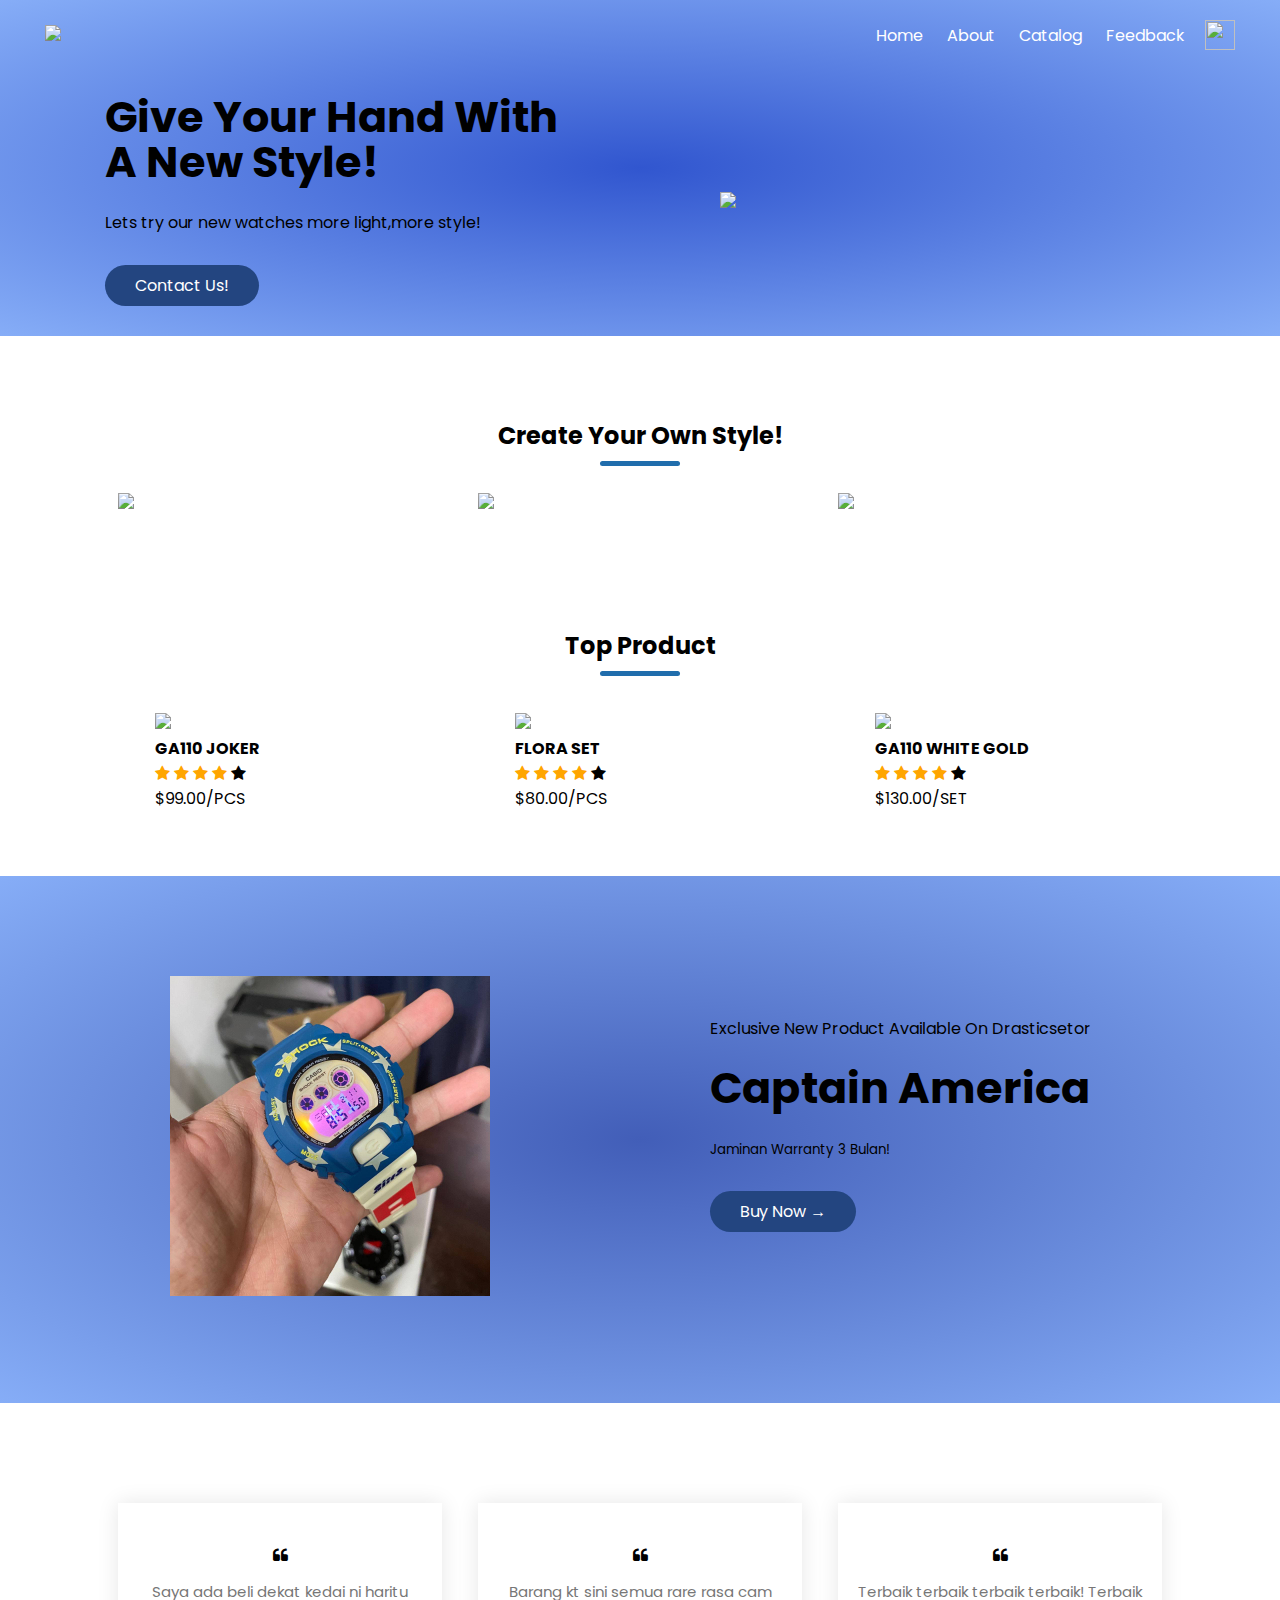
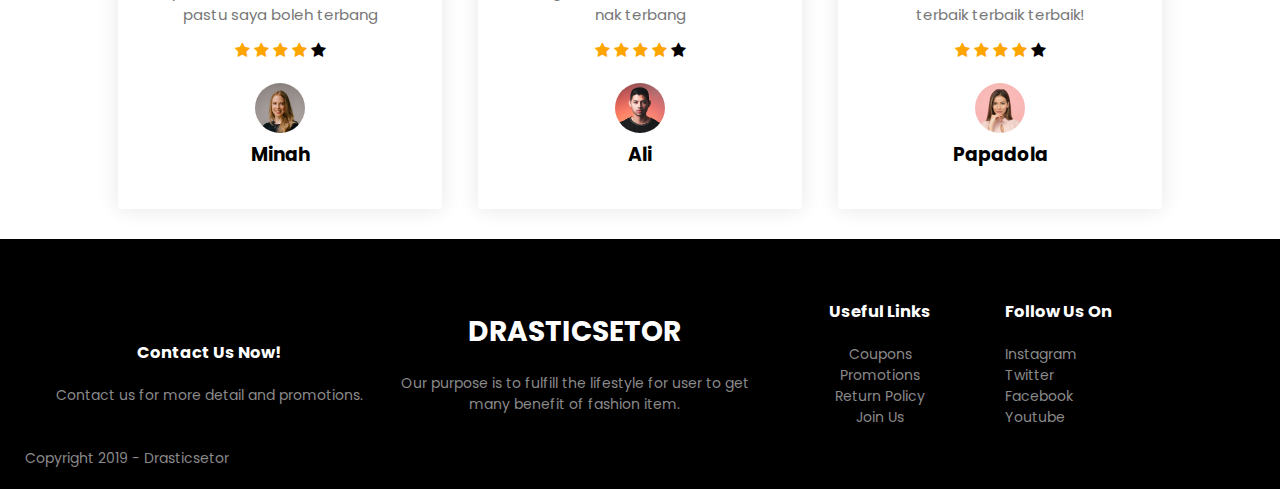
==== index.html @ d4b66106 "Add files via upload" ====
<!DOCTYPE html>
<html lang="en">
<head>
        <meta charset="UTF-8">
        <meta name="viewport" content="width=device-width, initial-scale=1.0">
        <title>Drasticsetor</title>
        <link rel="stylesheet" href="style.css">
        <link href="https://fonts.googleapis.com/css2?family=Poppins:wght@300;400;500;700&display=swap" rel="stylesheet">
        <link rel="stylesheet" href="https://cdnjs.cloudflare.com/ajax/libs/font-awesome/4.7.0/css/font-awesome.min.css">
</head>
<body>  
        <div class="header">      
        <div class="container">
           <div class="navbar">
                <div class="logo">
                        <a href="index.html"><img src="redstore_img/images/IMG_2015.png" width="125px"></a>
                </div>
                <nav>
                        <ul id="MenuItems">
                                <li><a href="index.html">Home</a></li>
                                <li><a href="">About</a></li>
                                <li><a href="product.html">Catalog</a></li>
                                <li><a href="">Feedback</a></li>
                        </ul>
                </nav>
                <img src="redstore_img/images/cart.png" width="30px" height="30px">
                <img src="redstore_img/images/menu.png" class="menu-icon"
                onclick="menutoggle()">
               
        </div>
        <div class="row">
                <div class="col-2">
                        <h1>Give Your Hand With<br>A New Style!</h1>
                        <p>Lets try our new watches more light,more style!</p>
                        <a href="" class="btn">Contact Us! </a>
                </div>
                <div class="col-2">
                        <img src="redstore_img/images/gsockpokok.jpg">
                </div>
        </div>
        </div>
        </div> 

<!---------------featured categories----------->
         <div class="categories">
        <div class="small-container">
                <h2 class="title-2">Create Your Own Style!</h2><br>
                <div class="row">
                        <div class="col-3">
                                <img src="Redstore_img/images/category-4.jpg">
                       </div>
                       <div class="col-3">
                               <img src="Redstore_img/images/category-5.jpg">
                       </div>
                       <div class="col-3">
                               <img src="Redstore_img/images/category-3.jpg"> 
                        </div>
               </div>
        </div>
          
        </div>
<!---------------featured product----------->
        <div class="small-container">
                <h2 class="title">Top Product</h2><br>
                <div class="row">
                        <div class="col-4">
                                <img src="Redstore_img/images/product-1.jpg">
                                <h4>GA110 JOKER</h4>
                                <div class="rating">
                                        <span class="fa fa-star fa-1x checked"></span>
                                        <span class="fa fa-star fa-1x checked"></span>
                                        <span class="fa fa-star fa-1x checked"></span>
                                        <span class="fa fa-star fa-1x checked"></span>
                                        <span class="fa fa-star fa-1x "></span>

                                </div>
                                <p>$99.00/PCS</p>
                        </div>
                        <div class="col-4">
                                <img src="Redstore_img/images/product-2.jpg">
                                <h4>FLORA SET</h4>
                                <div class="rating">
                                        <span class="fa fa-star fa-1x checked"></span>
                                        <span class="fa fa-star fa-1x checked"></span>
                                        <span class="fa fa-star fa-1x checked"></span>
                                        <span class="fa fa-star fa-1x checked"></span>
                                        <span class="fa fa-star fa-1x "></span>

                                </div>
                                <p>$80.00/PCS</p>
                        </div>
                        <div class="col-4">
                                <img src="Redstore_img/images/product-3.jpg">
                                <h4>GA110 WHITE GOLD</h4>
                                <div class="rating">
                                        <span class="fa fa-star fa-1x checked"></span>
                                        <span class="fa fa-star fa-1x checked"></span>
                                        <span class="fa fa-star fa-1x checked"></span>
                                        <span class="fa fa-star fa-1x checked"></span>
                                        <span class="fa fa-star fa-1x "></span>

                                </div>
                                <p>$130.00/SET</p>
                        </div>
                </div>
        </div>

<!---------------new product----------->
        <div class="offer">
                <div class="small-container">
                        <div class="row">
                                <div class="col-2">
                                        <img src="RedStore_Img/images/newproduct.jpg" class="offer-img">
                                </div>
                                <div class="col-2">
                                        <p>Exclusive New Product Available On Drasticsetor</p>
                                        <h1>Captain America</h1>
                                        <small>Jaminan Warranty 3 Bulan!</small><br>
                                        <a href="" class="btn">Buy Now &#8594;</a>
                                </div>
                        </div>
                </div>
        </div>


<!----------------------testimonial--------------->
        <div class="testimonial">
                <div class="small-container">
                        <div class="row">
                                <div class="col-3">
                                        <span class="fa fa-quote-left fa-1x "></span>
                                        <p>
                                            Saya ada beli dekat kedai ni haritu pastu saya boleh terbang    
                                        </p>

                                        <div class="rating">
                                                <span class="fa fa-star fa-1x checked"></span>
                                                <span class="fa fa-star fa-1x checked"></span>
                                                <span class="fa fa-star fa-1x checked"></span>
                                                <span class="fa fa-star fa-1x checked"></span>
                                                <span class="fa fa-star fa-1x "></span>  
                                        </div>
                                        <img src="RedStore_Img/images/user-1.png">                                
                                        <h3>Minah</h3>
                                </div>
                                <div class="col-3">
                                        <span class="fa fa-quote-left fa-1x "></span>
                                
                                        <p>
                                            Barang kt sini semua rare rasa cam nak terbang 
                                        </p>
                                        <div class="rating">
                                                <span class="fa fa-star fa-1x checked"></span>
                                                <span class="fa fa-star fa-1x checked"></span>
                                                <span class="fa fa-star fa-1x checked"></span>
                                                <span class="fa fa-star fa-1x checked"></span>
                                                <span class="fa fa-star fa-1x "></span>  
                                        </div>
                                        <img src="RedStore_Img/images/user-2.png">
                                        <h3>Ali</h3>
                                        
                                </div>
                                <div class="col-3">
                                        <span class="fa fa-quote-left fa-1x "></span>
                                        <p>
                                            Terbaik terbaik terbaik terbaik! Terbaik terbaik terbaik terbaik! 
                                        </p>
                                        <div class="rating">
                                                <span class="fa fa-star fa-1x checked"></span>
                                                <span class="fa fa-star fa-1x checked"></span>
                                                <span class="fa fa-star fa-1x checked"></span>
                                                <span class="fa fa-star fa-1x checked"></span>
                                                <span class="fa fa-star fa-1x "></span>  
                                        </div>
                                        <img src="RedStore_Img/images/user-3.png">
                                        <h3>Papadola</h3>
                                </div>
                        </div>
                </div>
        </div>

<!----------------------footer--------------->
        <div class="footer">
                <div class="container">
                        <div class="row">
                                <div class="footer-col-1">
                                        <h3>Contact Us Now!</h3>
                                        <p>Contact us for more detail and promotions.</p>
                                </div>
                                <div class="footer-col-2">
                                        <h1>DRASTICSETOR</h1>
                                        <p>Our purpose is to fulfill the lifestyle for user to get<br> many benefit of fashion item.</p>
                                </div>
                                <div class="footer-col-3">
                                        <h3>Useful Links</h3>
                                        <ul>
                                                <li>Coupons</li>
                                                <li>Promotions</li>
                                                <li>Return Policy</li>
                                                <li>Join Us</li>

                                        </ul>
                                </div>
                                <div class="footer-col-4">
                                        <h3>Follow Us On</h3>
                                        <ul>
                                                <li>Instagram</li>
                                                <li>Twitter</li>
                                                <li>Facebook</li>
                                                <li>Youtube</li>

                                        </ul>
                                </div>
                        </div>
                        <p class="Copyright">Copyright 2019 - Drasticsetor</p>
                </div>
        </div>
<!----------------------js for toggle menu--------------->
       <script>
               var MenuItems = document.getElementById("MenuItems");

               MenuItems.style.maxHeight = "0px"

               function menutoggle(){
                       if(MenuItems.style.maxHeight == "0px")
                {
                        MenuItems.style.maxHeight = "200px";
                }
                else
                {
                        MenuItems.style.maxHeight = "0px";
                }
        }
                
       </script>

</body>

</html>
---- style.css ----
*{
    margin: 0;
    padding: 0;
    box-sizing: border-box;

}
body {
    font-family: 'Poppins', sans-serif;
}
.navbar{
    display: flex;
    align-items: center;
    padding: 20px;
}
nav{
    flex: 1;
    text-align: right;
}
nav ul{
    display: inline-block;
    list-style-type: none;
}
nav ul li{
    display: inline-block;
    margin-right: 20px;
}
a{
    text-decoration: none;
    color: rgb(255, 255, 255);
}
p{
    color: rgb(0, 0, 0);
}
.container{
    max-width: 1500px;
    margin: auto;
    padding-left: 25px;
    padding-right: 25px;
}
.row{
    display: flex;
    align-items: center;
    flex-wrap: wrap;
    justify-content: space-around;
}
.col-2{
    flex-basis: 37%;
    min-width: 300px;
}
.col-2 img{
    max-width: 80%;
    padding: 50px 0;

}
.col-2 h1{
    font-size: 43px;
    line-height: 45px;
    margin: 25px 0;
}
.btn{
    display: inline-block;
    background: rgb(35, 69, 128);
    padding: 8px 30px;
    margin: 30px 0;
    border-radius: 30px;
}
.btn:hover{
    background: #0a1949;
}
.header{
    background: radial-gradient(rgb(49, 86, 207),#86adf7);
}
.header row{
    margin-top: 70px;
}
.categories{
    margin: 70px 0;
}
.col-3{
    flex-basis: 30%;
    min-width: 250px;
    margin-bottom: 30px;
}
.col-3 img{
    width: 100%;
}
.small-container{
    max-width: 1080px;
    margin: auto;
    padding-left: 25;
    padding-right: 25;
}
.col-4{
    flex-basis: 25%;
    padding: 10px;
    min-width: 200px;
    margin-bottom: 50px;
    transition: transform 0.5s;
}
.col-4 img{
    width: 100%;
}
.checked {
    color: orange;
}
.title{
    text-align: center;
    margin: auto 80px;
    position: relative;
    line-height: 60px;
}
.title::after{
    content: '';
    background: rgb(32, 109, 172);
    width: 80px;
    height: 5px;
    border-radius: 5px;
    position: absolute;
    bottom: 0;
    left: 50%;
    transform: translateX(-50%);

}
.title-2{
    text-align: center;
    margin: auto 80px;
    position: relative;
    line-height: 60px;
}
.title-2::after{
    content: '';
    background: rgb(32, 109, 172);
    width: 80px;
    height: 5px;
    border-radius: 5px;
    position: absolute;
    bottom: 0;
    left: 50%;
    transform: translateX(-50%);
}
.col-4:hover{
    transform: translateY(-5px);
}
.col-5{
    flex-basis: 50%;
    min-width: 500px;
}
.col-5 img{
    max-width: 70%;
    padding: 40px 0;

}
.col-5 h1{
    font-size: 50px;
    line-height: 20px;
    margin: 25px 0;
}
.col-5 p{
    font-size: 18px;
    line-height: 20px;
    margin: 25px 0;
}

/*------------------offer----------*/

.offer{
    background: radial-gradient(rgb(66, 94, 184),#86adf7);
    margin-top: 5px;
    padding: 50px 0;
}
.col-5 .offer-img {
    padding: 50px;
}

/*--------------testimonial---------*/
.col-11{
    flex-basis: 30%;
    min-width: 250px;
    margin-bottom: 30px;
}
.col-11 img{
    width: 100%;
}
.small-container{
    max-width: 1080px;
    margin: auto;
    padding-left: 25;
    padding-right: 25;
}

.testimonial{
    padding-top: 100px;
}
.testimonial .col-3{
    text-align: center;
    padding: 40px 20px;
    box-shadow: 0 0 20px 0px rgba(0,0,0,0.1);
    cursor:pointer;
    transition: transform 0.5s;
}
.testimonial .col-3 img{
    width: 50px;
    margin-top: 20px;
    border-radius: 50%;

}
.testimonial .col-3:hover{
    transform: translateY(-10px);

}
.col-3 p{
    font-size: 15px;
    margin: 12px 0;
    color: #777;
}
/*--------------footer---------*/
.footer {
    background: #000;
    color: #8a8a8a;
    font-size: 14px;
    padding: 60px 0 20px;
}
.footer p{
    color: #8a8a8a;
}
.footer h3{
    color: #fff;
    margin-bottom: 20px;

}
.footer h1{
    color: #fff;
    margin-bottom: 20px;

}
.footer-col1, .footer-col-2, .footer-col-3, .footer-col-4{
    min-width: 250px;
    margin-bottom: 20px;
}
.footer-col-1 {
    flex-basis: 30%;
    text-align: center;
}

.footer-col-2{
    flex: 1;
    text-align: center;
}
.footer-col-2 img{
    width: 50px;
    margin-bottom: 20px;
}
.footer-col-3, .footer-col4{
    flex-basis: 12%;
    text-align: center;
}
ul {
    list-style-type: none;
}
.Copyright{
    text-align: left;
}
.menu-icon {
    width: 28px;
    margin-left: 20px;
    display: none;
}
/*--------media query for menu---------------*/

@media only screen and (max-width:800px){

    nav ul{
        position: absolute;
        top: 120px;
        left: 0;
        background: #333;
        width: 100%;
        overflow: hidden;
        transition: max-height 0.5s;
    }
    nav ul li{
        display: block;
        margin-right: 20px;
        margin-top: 10px;
        margin-bottom: 10px;
    }
    nav ul li a{
        color: white;
    }
    .menu-icon{
        display: block;
        cursor: pointer;
    }
}

/*-----------------------all product page ---------------------*/

.row-2{
    justify-content: space-between;
    margin: 60px auto 30px;
}
select{
    border: 1px solid #086e96;
    padding: 5px;
}
select:focus{
    outline: none;
}
.page-btn{
    margin: 0 auto 80px;
}
.page-btn span{
    display: inline-block;
    border: 1px solid #0a61a8;
    margin-left: 10px;
    width: 40px;
    height: 40px;
    text-align: center;
    line-height: 40px;
    cursor: pointer;
    color: black;
}
.page-btn span:hover{
    background: #0a8cc9;
    color: rgb(255, 255, 255);
}

/*-----------------------Single product ---------------------*/

.col-8{
    flex-basis: 50%;
    min-width: 300px;
}
.single-product{
    margin-top: 80px;
}

.single-product .col-8 img{
    padding: 0px;
}
.single-product .col-8{
    padding: 10px;
}
.single-product h4{
    margin: 20px 0;
    font-size: 18px;
    font-weight: bold;
}
.small-img-row{
    display: flex;
    justify-content: space-between;

}
.small-img-col{
    flex-basis: 24%;
    cursor: pointer;
}

.col-9{
    flex-basis: 20%;
    box-shadow: 0 0 50px 0px rgba(52, 68, 78, 0.1);
    padding: 20px 30px;
    min-width: 200px;
    margin-bottom: 50px;
    cursor: pointer;
    transition: transform 0.5s;
}
.col-9 img{
    width: 100%;
}
.checked {
    color: orange;
}
.col-9 h4{
    text-align: center;

}
.col-9:hover{
    transform: translateY(-5px);
}
/*---------------feedback section------------------*/
.col-10{
    flex-basis: 33%;
    text-align: center;
    box-shadow: 0 0 30px 30px rgba(52, 68, 78, 0.1);
    padding: 40px 40px;
    min-width: 200px;
    margin-bottom: 30px;
    cursor: pointer;
    transition: transform 0.5s;
}
.col-10 img{
    width: 100%;
}
.checked {
    color: orange;
}
.col-10 p{
    text-align: center;
    font-size: 22px;
}
.col-10:hover{
    transform: translateY(-5px);
}
.col .rating{
    margin: center;
}



/*--------media query for menu less 600---------------*/

@media only screen and (max-width:600px){
    .row{
        text-align: center;
    }

    .col-2, .col-3, .col-4, .col8, .col-10{
        flex-basis: 100%;
    }
    .single-product .row{
        text-align: left;
    }
    .single-product .col-2{
        padding: 20px 0;
    }
    .single-product h1{
        font-size: 26px;
        line-height: 22px;
    }

}
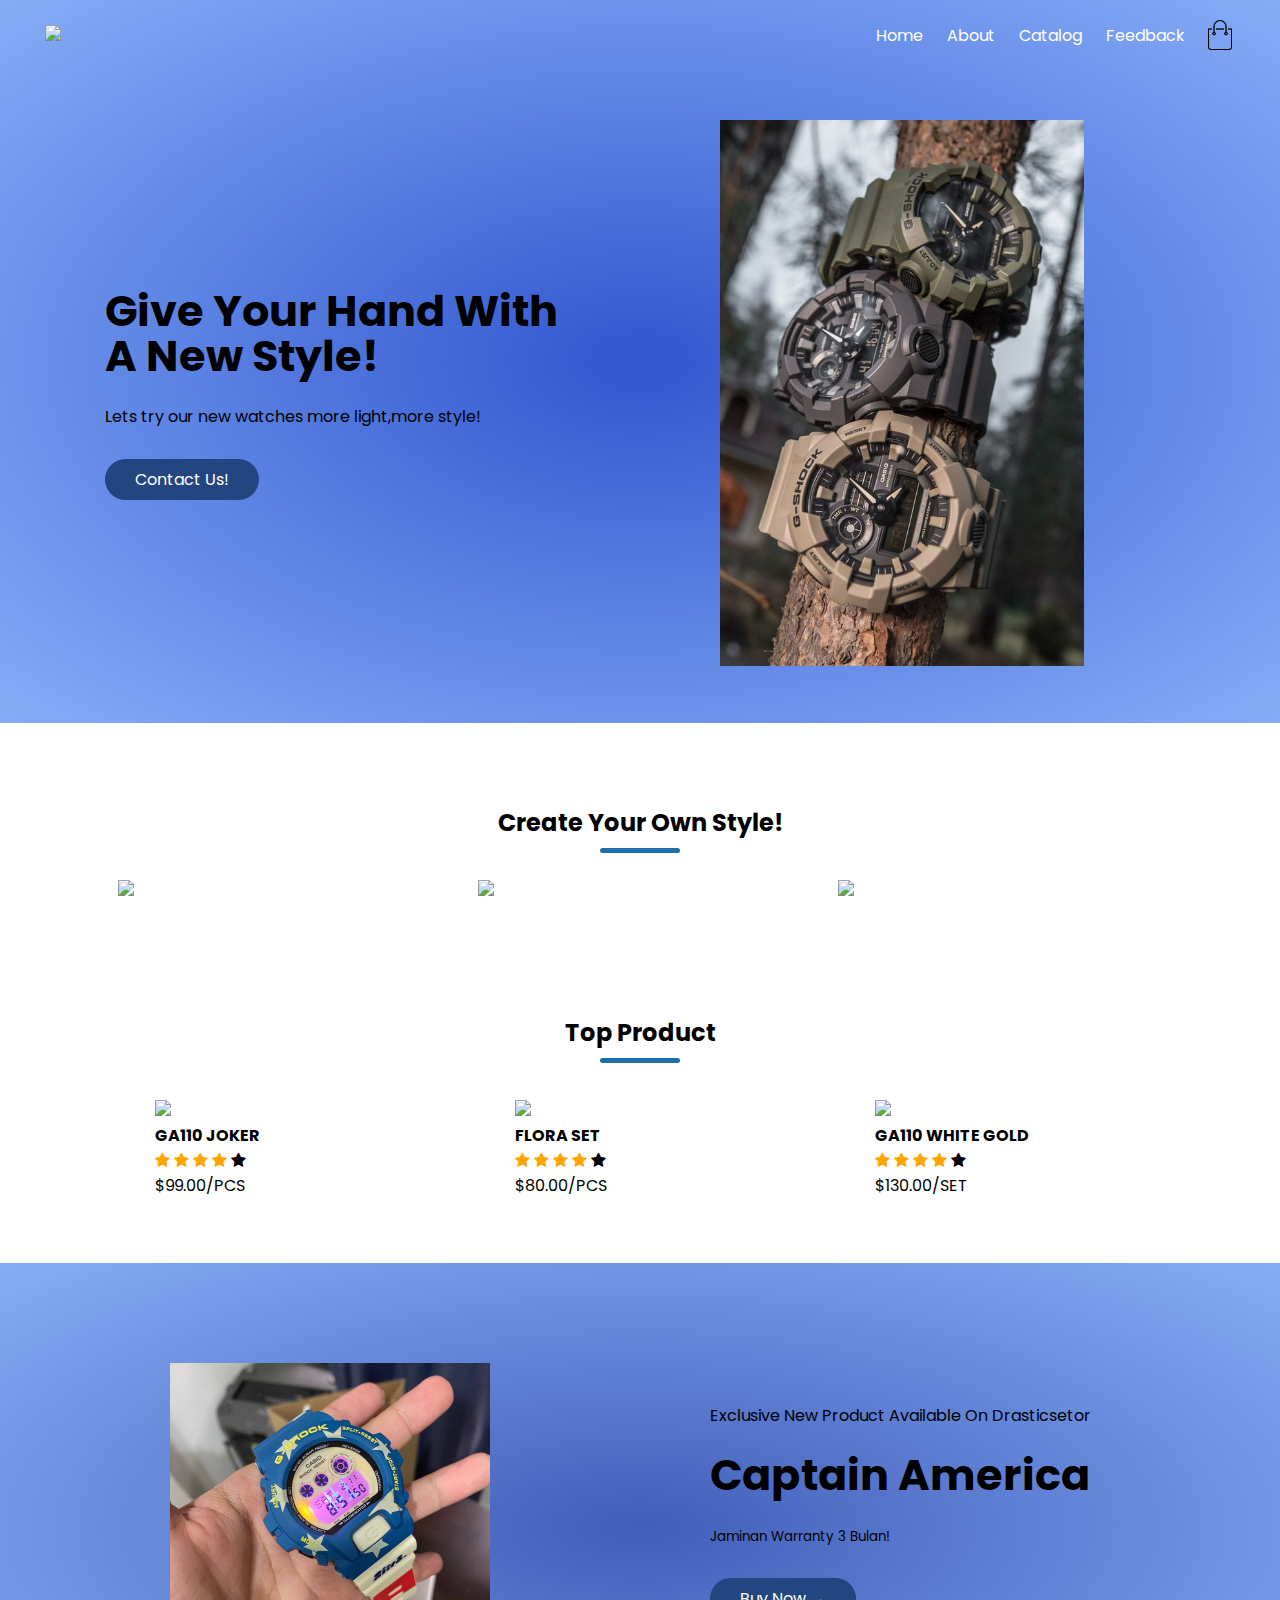
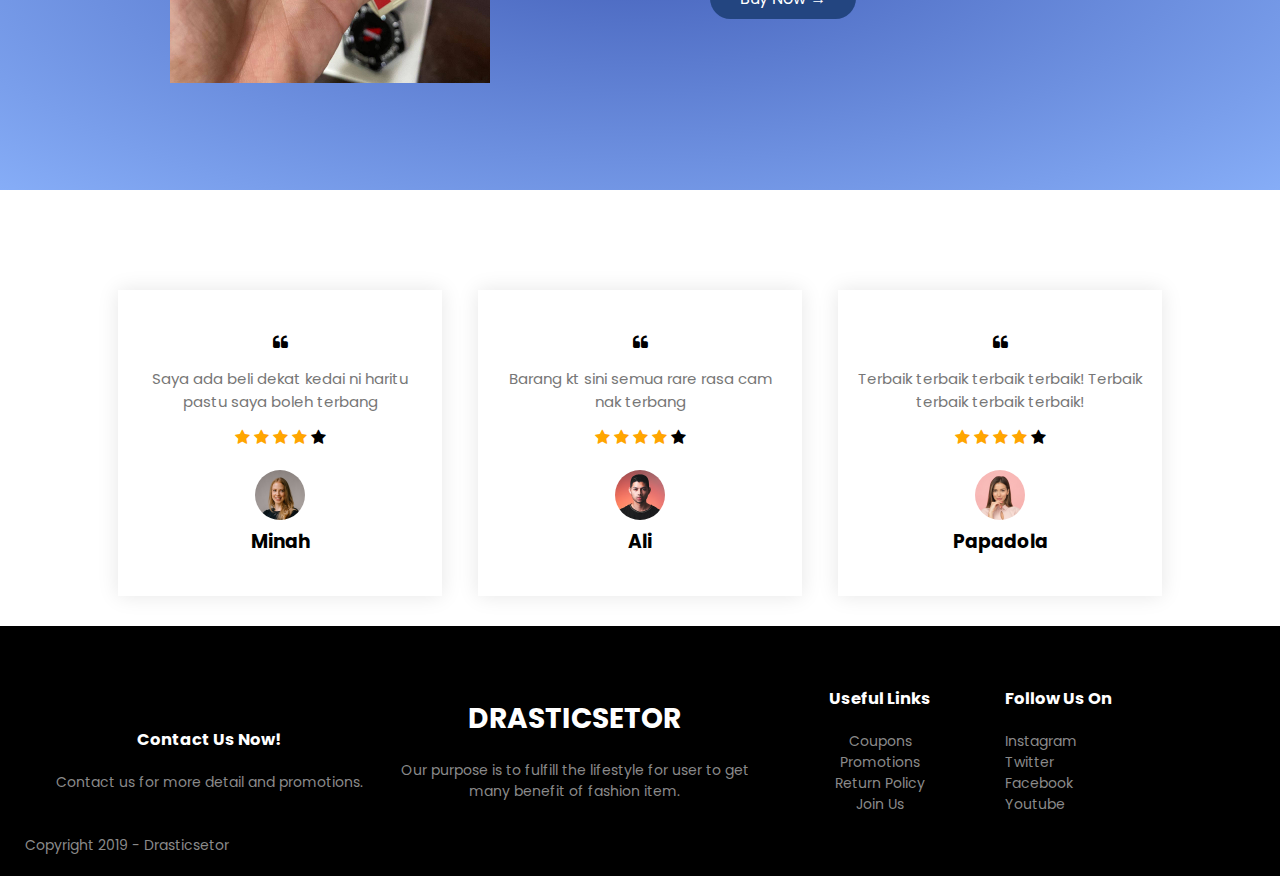
==== commit 48e71743: "Update index.html" ====
--- a/index.html
+++ b/index.html
@@ -13,7 +13,8 @@
         <div class="container">
            <div class="navbar">
                 <div class="logo">
-                        <a href="index.html"><img src="redstore_img/images/IMG_2015.png" width="125px"></a>
+                        <a href="index.html"><img src=Redstore_img/images/IMG_2015.png" width="125px"></a>
+                       
                 </div>
                 <nav>
                         <ul id="MenuItems">
@@ -23,8 +24,8 @@
                                 <li><a href="">Feedback</a></li>
                         </ul>
                 </nav>
-                <img src="redstore_img/images/cart.png" width="30px" height="30px">
-                <img src="redstore_img/images/menu.png" class="menu-icon"
+                <img src="RedStore_Img/images/cart.png" width="30px" height="30px">
+                <img src="RedStore_Img/images/menu.png" class="menu-icon"
                 onclick="menutoggle()">
                
         </div>
@@ -35,7 +36,7 @@
                         <a href="" class="btn">Contact Us! </a>
                 </div>
                 <div class="col-2">
-                        <img src="redstore_img/images/gsockpokok.jpg">
+                        <img src="RedStore_Img/images/gsockpokok.jpg">
                 </div>
         </div>
         </div>
@@ -236,4 +237,4 @@
 
 </body>
 
-</html>+</html>
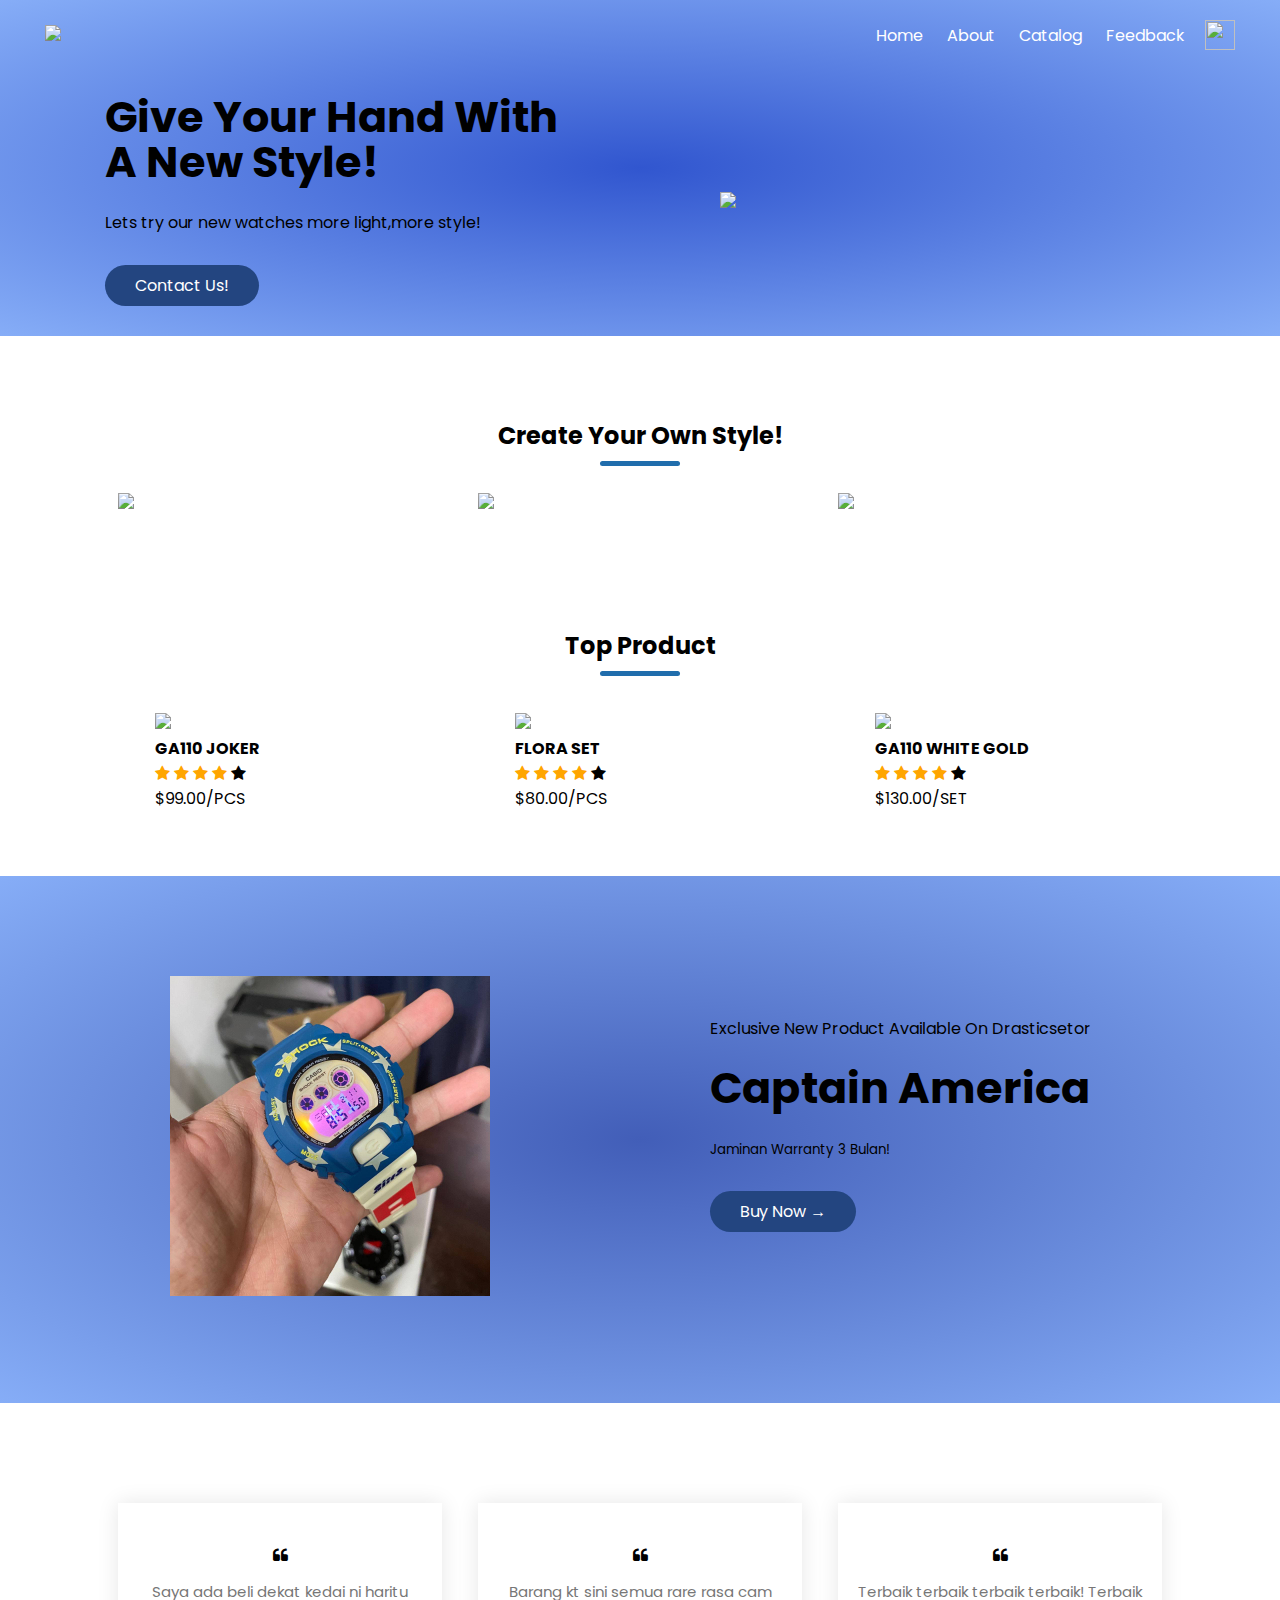
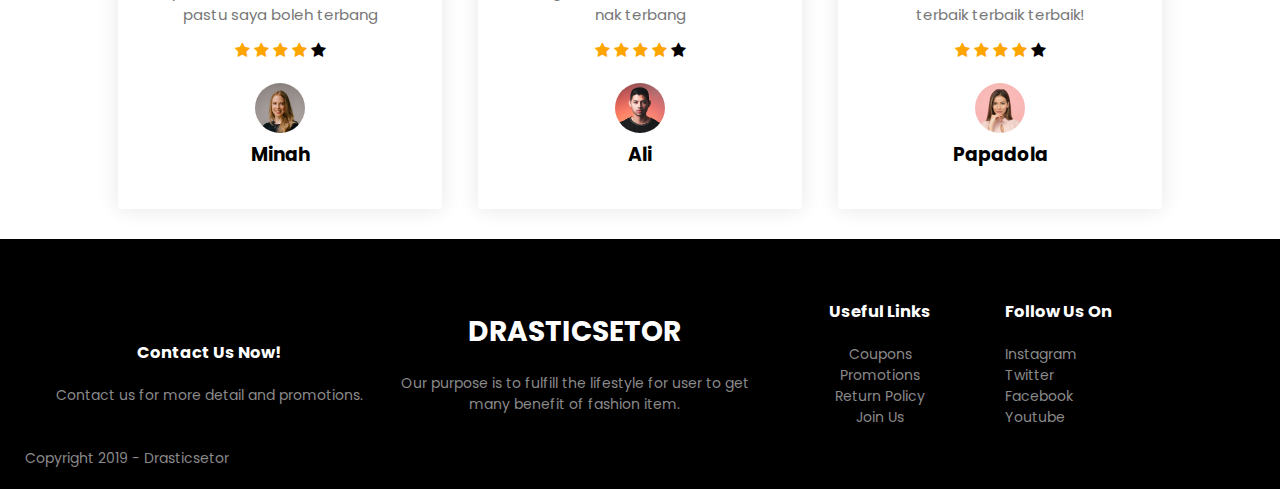
==== commit 2cbcf42a: "Update index.html" ====
--- a/index.html
+++ b/index.html
@@ -13,7 +13,7 @@
         <div class="container">
            <div class="navbar">
                 <div class="logo">
-                        <a href="index.html"><img src=Redstore_img/images/IMG_2015.png" width="125px"></a>
+                        <a href="index.html"><img src="Redstore_img/images/IMG_2015.png" width="125px"></a>
                        
                 </div>
                 <nav>
@@ -24,8 +24,8 @@
                                 <li><a href="">Feedback</a></li>
                         </ul>
                 </nav>
-                <img src="RedStore_Img/images/cart.png" width="30px" height="30px">
-                <img src="RedStore_Img/images/menu.png" class="menu-icon"
+                <img src="Redstore_img/images/cart.png" width="30px" height="30px">
+                <img src="Redstore_img/images/menu.png" class="menu-icon"
                 onclick="menutoggle()">
                
         </div>
@@ -36,7 +36,7 @@
                         <a href="" class="btn">Contact Us! </a>
                 </div>
                 <div class="col-2">
-                        <img src="RedStore_Img/images/gsockpokok.jpg">
+                        <img src="Redstore_img/images/gsockpokok.jpg">
                 </div>
         </div>
         </div>
